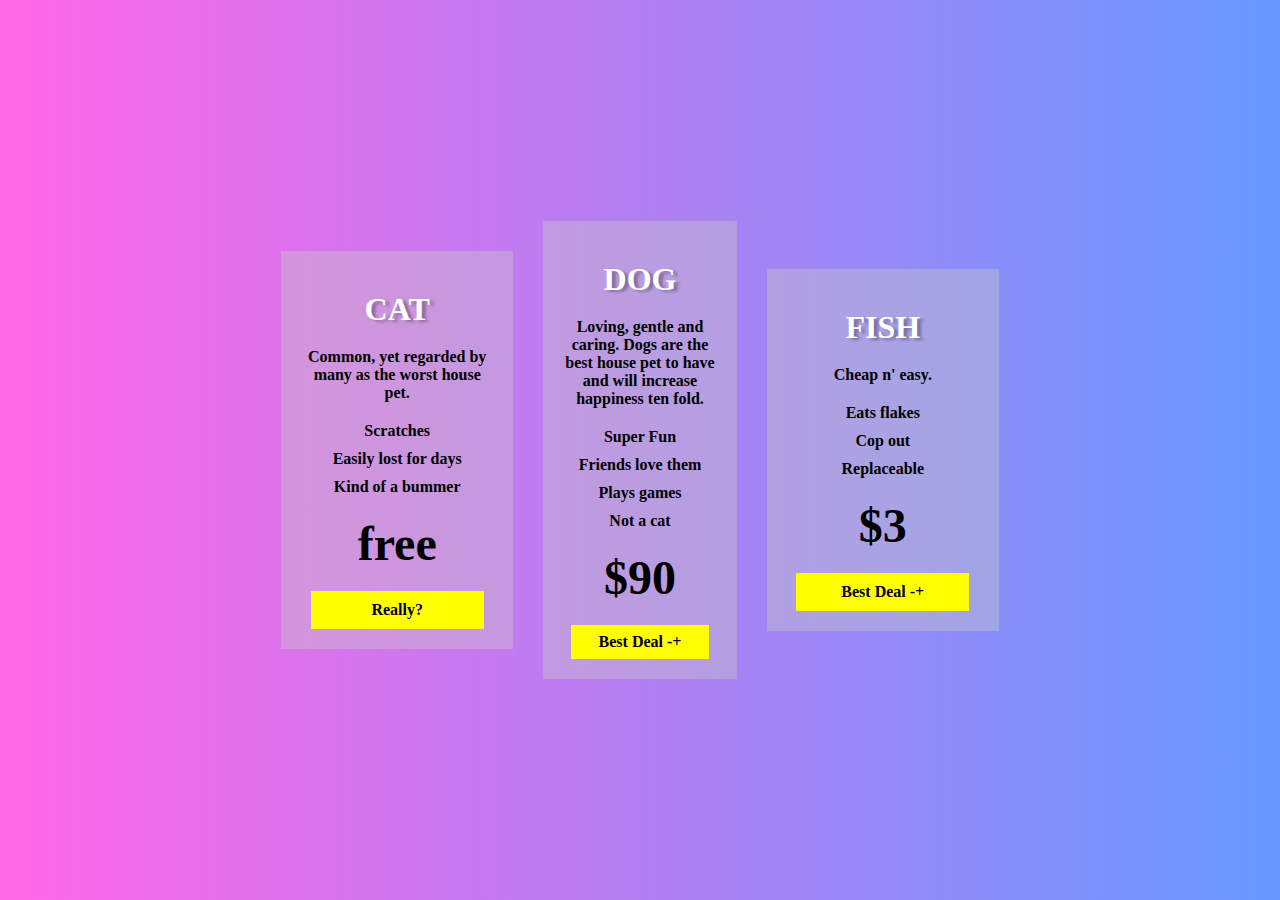
==== ex-1-pricing-grid/index.html @ 8f6cd80d "feat: Add landing page" ====
<!DOCTYPE html>
<html lang="en">
  <head>
    <meta charset="UTF-8" />
    <meta http-equiv="X-UA-Compatible" content="IE=edge" />
    <meta name="viewport" content="width=device-width, initial-scale=1.0" />
    <link rel="stylesheet" href="./style.css" />
    <title>Flexbox Exercise 1: Pricing Grid</title>
  </head>

  <body>
    <section class="container">
      <div class="cat">
        <h1 class="animal">CAT</h1>
        <p class="description">
          Common, yet regarded by many as the worst house pet.
        </p>

        <div class="advantage">
          <p>Scratches</p>
          <p>Easily lost for days</p>
          <p>Kind of a bummer</p>
        </div>

        <div class="price">free</div>
        <div class="comment">Really?</div>
      </div>

      <div class="dog">
        <h1 class="animal">DOG</h1>
        <p class="description">
          Loving, gentle and caring. Dogs are the best house pet to have and
          will increase happiness ten fold.
        </p>

        <div class="advantage">
          <p>Super Fun</p>
          <p>Friends love them</p>
          <p>Plays games</p>
          <p>Not a cat</p>
        </div>

        <div class="price">$90</div>
        <div class="comment">Best Deal -+</div>
      </div>

      <div class="fish">
        <h1 class="animal">FISH</h1>
        <p class="description">Cheap n' easy.</p>

        <div class="advantage">
          <p>Eats flakes</p>
          <p>Cop out</p>
          <p>Replaceable</p>
        </div>

        <div class="price">$3</div>
        <div class="comment">Best Deal -+</div>
      </div>
    </section>
  </body>
</html>
---- ex-1-pricing-grid/style.css ----
* {
  margin: 0;
  padding: 0;
  font-weight: 800;
}

.container {
  display: flex;
  justify-content: center;
  align-items: center;
  gap: 30px;
  width: 100vw;
  height: 100vh;
  background-image: linear-gradient(
    90deg,
    hsl(310, 100%, 70%),
    hsl(220, 100%, 70%)
  );
}

.cat,
.dog,
.fish {
  display: flex;
  flex-direction: column;
  justify-content: center;
  align-items: center;
  padding: 40px 20px 20px 20px;
  background-color: rgba(200, 200, 200, 0.4);
  width: 12%;
  gap: 20px;
}

.cat,
.fish {
  width: 15%;
}

.animal {
  color: white;
  text-shadow: 4px 2px 3px rgba(0, 0, 0, 0.3);
  font-size: 32px;
}

.description {
  text-align: center;
  font-size: 16px;
}

.advantage {
  display: flex;
  flex-direction: column;
  align-items: center;
  gap: 10px;
}

.price {
  font-size: 48px;
}

.comment {
  text-align: center;
  background-color: yellow;
  width: 90%;
  padding: 5% 0 5% 0;
}
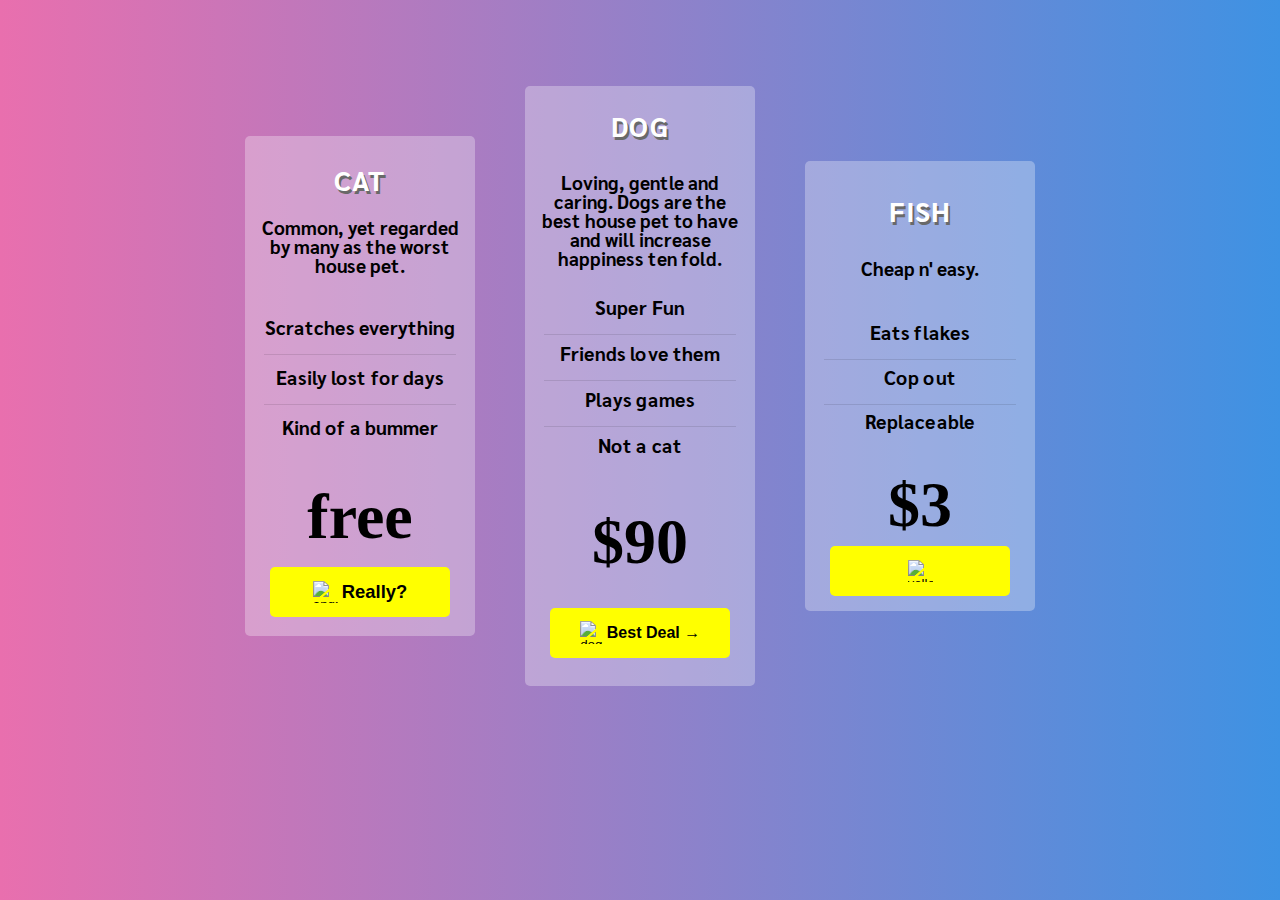
==== commit 4974083c: "feat: created a landing page" ====
--- a/ex-1-pricing-grid/index.html
+++ b/ex-1-pricing-grid/index.html
@@ -9,54 +9,80 @@
   </head>
 
   <body>
-    <section class="container">
-      <div class="cat">
-        <h1 class="animal">CAT</h1>
-        <p class="description">
-          Common, yet regarded by many as the worst house pet.
-        </p>
+    <div class="container">
+      <div class="box box-left">
 
-        <div class="advantage">
-          <p>Scratches</p>
-          <p>Easily lost for days</p>
-          <p>Kind of a bummer</p>
+        <div class="left-head head">
+          <h2>CAT</h2>
+          <h3>Common, yet regarded by many as the worst house pet.</h3>
         </div>
 
-        <div class="price">free</div>
-        <div class="comment">Really?</div>
+        <div class="left-middle main-middle">
+          <h3 class="first-test">Scratches everything</h3>
+          <h3 class="second-test">Easily lost for days</h3>
+          <h3 class="third-test">Kind of a bummer</h3>
+        </div>
+
+        <div class="left-bottom main-buttom">
+
+          <h3>free</h3>
+
+          <button>
+            <img
+              src="https://emojiisland.com/cdn/shop/products/Angry_Cat_Emoji_ios10_large.png?v=1571606090"
+              alt="angry cat"/>
+            <h3>Really?</h3>
+          </button>
+
+        </div>
       </div>
 
-      <div class="dog">
-        <h1 class="animal">DOG</h1>
-        <p class="description">
-          Loving, gentle and caring. Dogs are the best house pet to have and
-          will increase happiness ten fold.
-        </p>
-
-        <div class="advantage">
-          <p>Super Fun</p>
-          <p>Friends love them</p>
-          <p>Plays games</p>
-          <p>Not a cat</p>
+      <div class="box box-middle">
+        <div class="middle-head head">
+          <h2>DOG</h2>
+          <h3>Loving, gentle and caring. Dogs are the best house pet to have and will increase happiness ten fold.</h3>
         </div>
 
-        <div class="price">$90</div>
-        <div class="comment">Best Deal -+</div>
-      </div>
-
-      <div class="fish">
-        <h1 class="animal">FISH</h1>
-        <p class="description">Cheap n' easy.</p>
-
-        <div class="advantage">
-          <p>Eats flakes</p>
-          <p>Cop out</p>
-          <p>Replaceable</p>
+        <div class="center-middle main-middle">
+          <h3 class="first-test">Super Fun</h3>
+          <h3 class="second-test">Friends love them</h3>
+          <h3 class="third-test">Plays games</h3>
+          <h3 class="third-test">Not a cat</h3>
         </div>
 
-        <div class="price">$3</div>
-        <div class="comment">Best Deal -+</div>
+        <div class="mid-bottom main-buttom">
+
+          <h3>$90</h3>
+
+          <button>
+            <img id="dog-img"
+              src="https://emojiisland.com/cdn/shop/products/Dog_Emoji_large.png?v=1571606065"
+              alt="dog"/>
+            <h3 id="mid-box-button">Best Deal →</h3>
+          </button>
+          
+        </div>
       </div>
-    </section>
+      
+      <div class="box box-right">
+        <div class="right-head head">
+          <h2>FISH</h2>
+          <h3>Cheap n' easy.</h3>
+        </div>
+
+        <div class="right-middle main-middle">
+          <h3 class="first-test">Eats flakes</h3>
+          <h3 class="second-test">Cop out</h3>
+          <h3 class="third-test">Replaceable</h3>
+        </div>
+        <div class="right-bottom main-buttom">
+          <h3>$3</h3>
+          <button>
+            <img
+              src="https://emojiisland.com/cdn/shop/products/Tropical_Fish_Iphone_Emoji_JPG_large.png?v=1571606114"
+              alt="yellow fish"/>
+          </button>
+      </div>
+    </div>
   </body>
 </html>
--- a/ex-1-pricing-grid/style.css
+++ b/ex-1-pricing-grid/style.css
@@ -1,66 +1,144 @@
+@import url("https://fonts.googleapis.com/css2?family=Sarabun:ital,wght@0,100;0,200;0,300;0,400;0,500;0,600;0,700;0,800;1,100;1,200;1,300;1,400;1,500;1,600;1,700;1,800&display=swap");
+
 * {
+  box-sizing: border-box;
+  padding: 0;
   margin: 0;
-  padding: 0;
-  font-weight: 800;
+}
+
+body {
+  width: 100vw;
+  height: 100vh;
+  background: linear-gradient(90deg, #e96fae, #3e92e3);
+  font-family: "sarabun", sans-serif;
+  padding-bottom: 10%;
 }
 
 .container {
   display: flex;
   justify-content: center;
   align-items: center;
-  gap: 30px;
-  width: 100vw;
-  height: 100vh;
-  background-image: linear-gradient(
-    90deg,
-    hsl(310, 100%, 70%),
-    hsl(220, 100%, 70%)
-  );
+  width: 100%;
+  height: 100%;
+  gap: 50px;
 }
 
-.cat,
-.dog,
-.fish {
+.box {
+  width: 230px;
+  height: 500px;
+  background-color: rgba(255, 255, 255, 0.3);
+  border-radius: 5px;
+}
+
+.box-right {
+  height: 450px;
+}
+
+.box-middle {
+  height: 600px;
+}
+
+.head {
+  height: 33%;
   display: flex;
   flex-direction: column;
+  justify-content: space-around;
+  align-items: center;
+  padding: 1rem 0.5rem;
+  text-align: center;
+}
+
+.head > h2 {
+  color: #ffffff;
+  text-shadow: 2px 3px #696969;
+  letter-spacing: 1.3px;
+  font-size: 1.7rem;
+}
+
+.head > h3 {
+  color: #000000;
+  font-weight: 700;
+  line-height: 19px;
+}
+
+.middle-head {
+  padding: 1.4rem 0.8rem 1rem 0.8rem;
+  gap: 30px;
+}
+
+.main-middle {
+  height: 33%;
+  display: flex;
+  flex-direction: column;
+  justify-content: space-around;
+  align-items: center;
+  padding: 0.5rem;
+  text-align: center;
+}
+
+.main-middle > h3 {
+  font-size: 1.2rem;
+  border-bottom: 1px solid rgba(0, 0, 0, 0.1);
+  padding-bottom: 15px;
+  letter-spacing: 0.01px;
+}
+
+.main-middle > h3:last-of-type {
+  border: none;
+}
+
+.main-middle > h3 {
+  width: 90%;
+}
+
+.main-buttom {
+  height: 33%;
+  display: flex;
+  flex-direction: column;
+  justify-content: space-around;
+  align-items: center;
+  padding: 0.5rem;
+  text-align: center;
+}
+
+.main-buttom > h3 {
+  font-size: 4rem;
+  font-family: Georgia, "Times New Roman", Times, serif;
+  font-weight: 600;
+}
+
+.main-buttom > button {
+  display: flex;
+  width: 180px;
+  height: 50px;
+  border: none;
+  border-radius: 5px;
+  background-color: yellow;
   justify-content: center;
   align-items: center;
-  padding: 40px 20px 20px 20px;
-  background-color: rgba(200, 200, 200, 0.4);
-  width: 12%;
-  gap: 20px;
+  gap: 4px;
 }
 
-.cat,
-.fish {
-  width: 15%;
+.main-buttom > h3 {
+  vertical-align: center;
+  font-family: "Times New Roman", Times, serif;
 }
 
-.animal {
-  color: white;
-  text-shadow: 4px 2px 3px rgba(0, 0, 0, 0.3);
-  font-size: 32px;
+.main-buttom > button > img {
+  width: 25px;
+  height: 22px;
 }
 
-.description {
-  text-align: center;
-  font-size: 16px;
+#dog-img {
+  width: 23px;
+  height: 23px;
 }
 
-.advantage {
-  display: flex;
-  flex-direction: column;
-  align-items: center;
-  gap: 10px;
+.main-buttom > button > h3 {
+  font-size: 1.15rem;
+  vertical-align: center;
 }
 
-.price {
-  font-size: 48px;
+#mid-box-button {
+  font-size: 1rem;
 }
-
-.comment {
-  text-align: center;
-  background-color: yellow;
-  width: 90%;
-  padding: 5% 0 5% 0;
-}
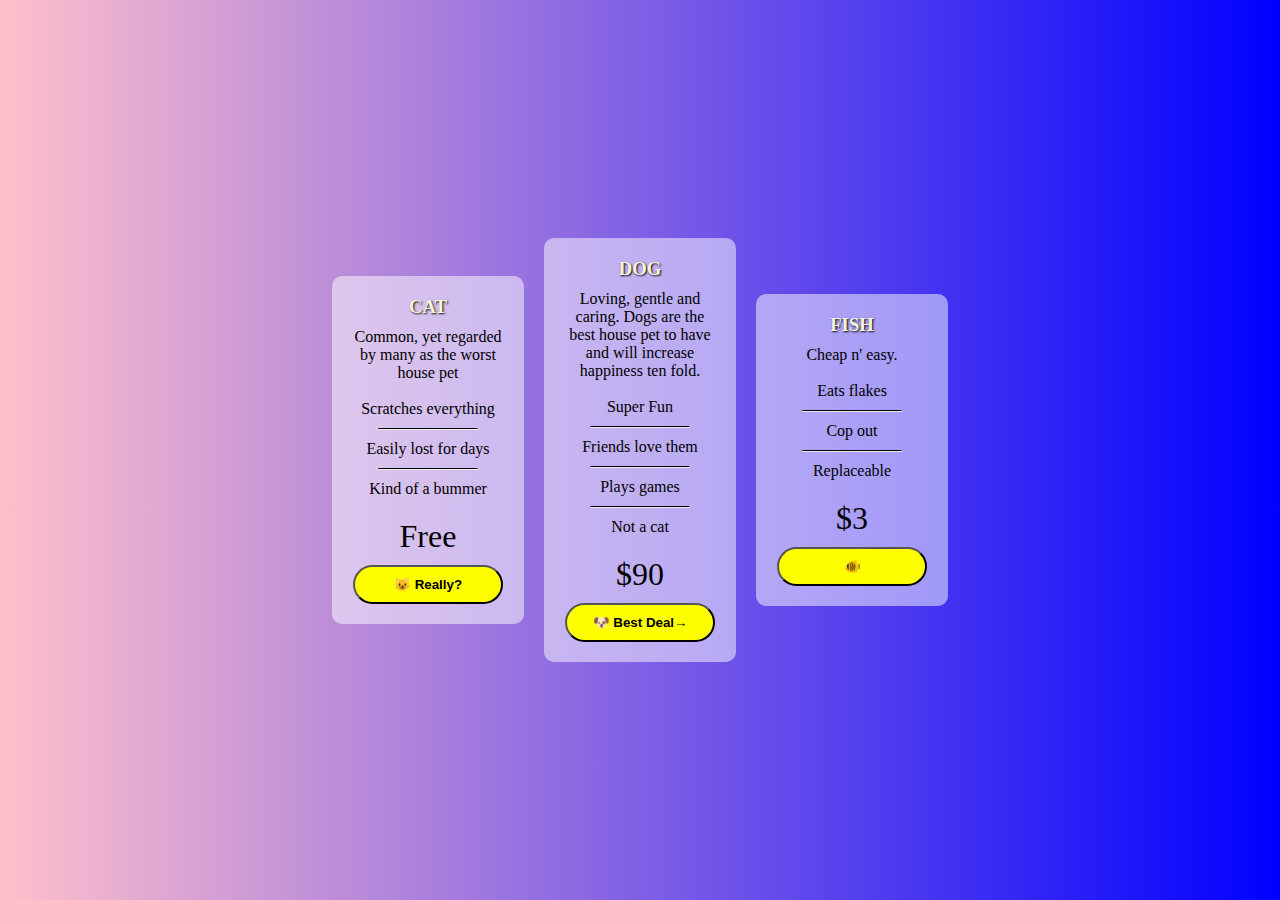
==== commit 057f7e94: "feat: create pricing homepage with css rules" ====
--- a/ex-1-pricing-grid/index.html
+++ b/ex-1-pricing-grid/index.html
@@ -1,88 +1,56 @@
 <!DOCTYPE html>
 <html lang="en">
-  <head>
-    <meta charset="UTF-8" />
-    <meta http-equiv="X-UA-Compatible" content="IE=edge" />
-    <meta name="viewport" content="width=device-width, initial-scale=1.0" />
-    <link rel="stylesheet" href="./style.css" />
-    <title>Flexbox Exercise 1: Pricing Grid</title>
-  </head>
 
-  <body>
-    <div class="container">
-      <div class="box box-left">
+<head>
+  <meta charset="UTF-8" />
+  <meta http-equiv="X-UA-Compatible" content="IE=edge" />
+  <meta name="viewport" content="width=device-width, initial-scale=1.0" />
+  <link rel="stylesheet" href="./style.css" />
+  <title>Flexbox Exercise 1: Pricing Grid</title>
+</head>
 
-        <div class="left-head head">
-          <h2>CAT</h2>
-          <h3>Common, yet regarded by many as the worst house pet.</h3>
-        </div>
+<body>
+  <section class="card-box" id="card-1">
+    <h3>CAT</h3>
+    <p>Common, yet regarded by many as the worst house pet
+      <br>
+      <br>Scratches everything
+      <hr>
+      Easily lost for days
+      <hr>
+      Kind of a bummer
+  </p>
+  <p class="price">Free</p>
+  <button class="button">😺 Really?</button>
+  </section>
+  <section class="card-box" id="card-2">
+      <h3>DOG</h3>
+      <p>Loving, gentle and caring. Dogs are the best house pet to have and will increase happiness ten fold.
+        <br>
+        <br>Super Fun
+        <hr>
+        Friends love them
+        <hr>
+        Plays games
+        <hr>
+        Not a cat
+    </p>
+    <p class="price">$90</p>
+    <button class="button">🐶 Best Deal→</button>
+  </section>
+  <section class="card-box" id="card-3">
+      <h3>FISH</h3>
+      <p>Cheap n' easy.
+        <br>
+        <br>Eats flakes
+        <hr>
+        Cop out
+        <hr>
+        Replaceable
+    </p>
+    <p class="price">$3</p>
+    <button class="button">🐠</button>
+  </section>
+</body>
 
-        <div class="left-middle main-middle">
-          <h3 class="first-test">Scratches everything</h3>
-          <h3 class="second-test">Easily lost for days</h3>
-          <h3 class="third-test">Kind of a bummer</h3>
-        </div>
-
-        <div class="left-bottom main-buttom">
-
-          <h3>free</h3>
-
-          <button>
-            <img
-              src="https://emojiisland.com/cdn/shop/products/Angry_Cat_Emoji_ios10_large.png?v=1571606090"
-              alt="angry cat"/>
-            <h3>Really?</h3>
-          </button>
-
-        </div>
-      </div>
-
-      <div class="box box-middle">
-        <div class="middle-head head">
-          <h2>DOG</h2>
-          <h3>Loving, gentle and caring. Dogs are the best house pet to have and will increase happiness ten fold.</h3>
-        </div>
-
-        <div class="center-middle main-middle">
-          <h3 class="first-test">Super Fun</h3>
-          <h3 class="second-test">Friends love them</h3>
-          <h3 class="third-test">Plays games</h3>
-          <h3 class="third-test">Not a cat</h3>
-        </div>
-
-        <div class="mid-bottom main-buttom">
-
-          <h3>$90</h3>
-
-          <button>
-            <img id="dog-img"
-              src="https://emojiisland.com/cdn/shop/products/Dog_Emoji_large.png?v=1571606065"
-              alt="dog"/>
-            <h3 id="mid-box-button">Best Deal →</h3>
-          </button>
-          
-        </div>
-      </div>
-      
-      <div class="box box-right">
-        <div class="right-head head">
-          <h2>FISH</h2>
-          <h3>Cheap n' easy.</h3>
-        </div>
-
-        <div class="right-middle main-middle">
-          <h3 class="first-test">Eats flakes</h3>
-          <h3 class="second-test">Cop out</h3>
-          <h3 class="third-test">Replaceable</h3>
-        </div>
-        <div class="right-bottom main-buttom">
-          <h3>$3</h3>
-          <button>
-            <img
-              src="https://emojiisland.com/cdn/shop/products/Tropical_Fish_Iphone_Emoji_JPG_large.png?v=1571606114"
-              alt="yellow fish"/>
-          </button>
-      </div>
-    </div>
-  </body>
-</html>
+</html>--- a/ex-1-pricing-grid/style.css
+++ b/ex-1-pricing-grid/style.css
@@ -1,144 +1,51 @@
-@import url("https://fonts.googleapis.com/css2?family=Sarabun:ital,wght@0,100;0,200;0,300;0,400;0,500;0,600;0,700;0,800;1,100;1,200;1,300;1,400;1,500;1,600;1,700;1,800&display=swap");
-
 * {
   box-sizing: border-box;
-  padding: 0;
   margin: 0;
+  color: black;
 }
 
 body {
   width: 100vw;
   height: 100vh;
-  background: linear-gradient(90deg, #e96fae, #3e92e3);
-  font-family: "sarabun", sans-serif;
-  padding-bottom: 10%;
+  display: flex;
+  flex-direction: row;
+  justify-content: center;
+  align-items: center;
+  gap: 20px;
+  background-image: linear-gradient(90deg, pink, blue);
 }
 
-.container {
+.card-box {
+  background-color: rgb(255, 255, 255, 0.5);
   display: flex;
+  flex-direction: column;
   justify-content: center;
   align-items: center;
-  width: 100%;
-  height: 100%;
-  gap: 50px;
+  padding: 20px;
+  flex-basis: 15%;
+  text-align: center;
+  gap: 10px;
+  border-radius: 10px;
 }
 
-.box {
-  width: 230px;
-  height: 500px;
-  background-color: rgba(255, 255, 255, 0.3);
-  border-radius: 5px;
+h3 {
+  color: beige;
+  text-shadow: 1px 1px 2px black;
 }
 
-.box-right {
-  height: 450px;
+hr {
+  border-top: 0.1px solid black;
+  width: 100px;
 }
 
-.box-middle {
-  height: 600px;
+.price {
+  font-size: 2rem;
 }
 
-.head {
-  height: 33%;
-  display: flex;
-  flex-direction: column;
-  justify-content: space-around;
-  align-items: center;
-  padding: 1rem 0.5rem;
-  text-align: center;
+button {
+  background-color: yellow;
+  font-weight: 600;
+  padding: 10px 20px;
+  width: 150px;
+  border-radius: 50px;
 }
-
-.head > h2 {
-  color: #ffffff;
-  text-shadow: 2px 3px #696969;
-  letter-spacing: 1.3px;
-  font-size: 1.7rem;
-}
-
-.head > h3 {
-  color: #000000;
-  font-weight: 700;
-  line-height: 19px;
-}
-
-.middle-head {
-  padding: 1.4rem 0.8rem 1rem 0.8rem;
-  gap: 30px;
-}
-
-.main-middle {
-  height: 33%;
-  display: flex;
-  flex-direction: column;
-  justify-content: space-around;
-  align-items: center;
-  padding: 0.5rem;
-  text-align: center;
-}
-
-.main-middle > h3 {
-  font-size: 1.2rem;
-  border-bottom: 1px solid rgba(0, 0, 0, 0.1);
-  padding-bottom: 15px;
-  letter-spacing: 0.01px;
-}
-
-.main-middle > h3:last-of-type {
-  border: none;
-}
-
-.main-middle > h3 {
-  width: 90%;
-}
-
-.main-buttom {
-  height: 33%;
-  display: flex;
-  flex-direction: column;
-  justify-content: space-around;
-  align-items: center;
-  padding: 0.5rem;
-  text-align: center;
-}
-
-.main-buttom > h3 {
-  font-size: 4rem;
-  font-family: Georgia, "Times New Roman", Times, serif;
-  font-weight: 600;
-}
-
-.main-buttom > button {
-  display: flex;
-  width: 180px;
-  height: 50px;
-  border: none;
-  border-radius: 5px;
-  background-color: yellow;
-  justify-content: center;
-  align-items: center;
-  gap: 4px;
-}
-
-.main-buttom > h3 {
-  vertical-align: center;
-  font-family: "Times New Roman", Times, serif;
-}
-
-.main-buttom > button > img {
-  width: 25px;
-  height: 22px;
-}
-
-#dog-img {
-  width: 23px;
-  height: 23px;
-}
-
-.main-buttom > button > h3 {
-  font-size: 1.15rem;
-  vertical-align: center;
-}
-
-#mid-box-button {
-  font-size: 1rem;
-}
